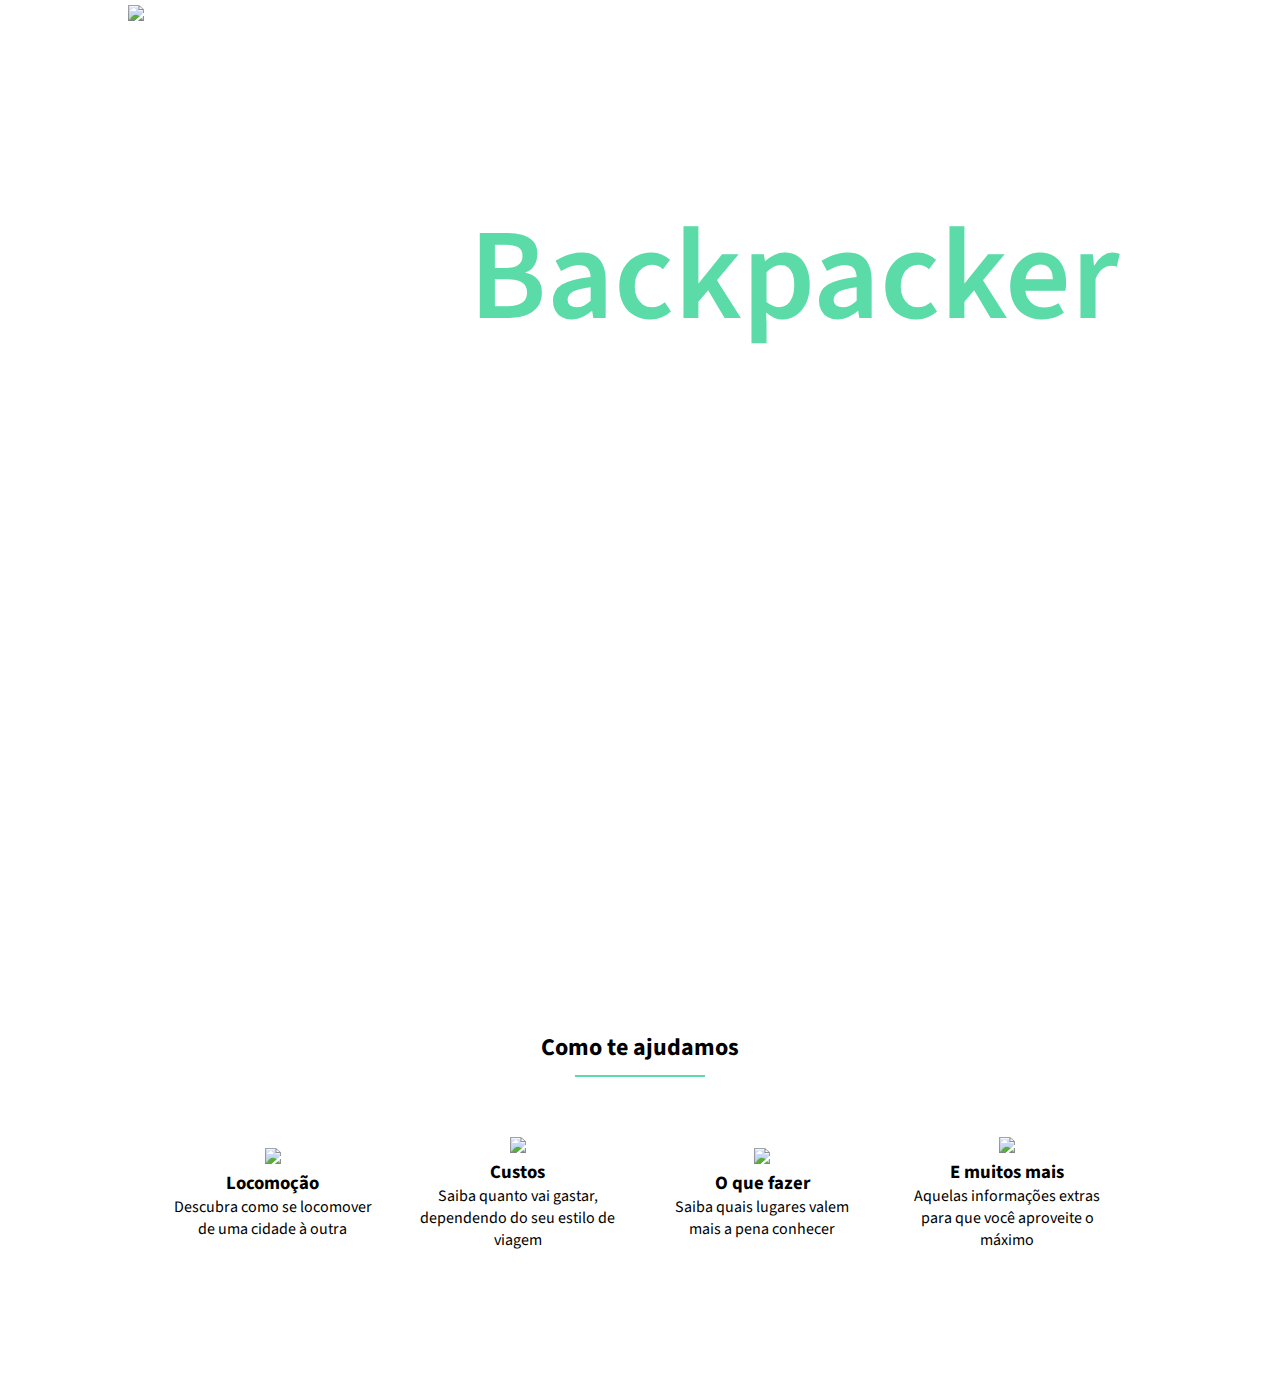
==== index.html @ 9505eb51 "Adicionar nome e botão novo" ====
<!DOCTYPE html>
<html lang="en">

<head>
    <meta charset="UTF-8">
    <meta name="viewport" content="width=device-width, initial-scale=1.0">
    <meta http-equiv="X-UA-Compatible" content="ie=edge">
    <title>DemoDay</title>
    <link rel="stylesheet" href="estilo.css">
    <script src="script.js" defer></script>
    <link href="https://fonts.googleapis.com/css?family=Source+Sans+Pro:200,300,400,600,700" rel="stylesheet">
</head>

<body>

    <header>
        <div id="menu">
            <img src="img/logo.png">
            <h5 id="inicial">Daily Backpacker</h5>
            <h5 id="destinos">Destinos</h5>
            <h5 id="contato">Contato</h5>
            <h5 id="somos">Quem Somos</h5>
            <h5 id="login">Login</h5>
        </div>
        
        <h1>Daily <span>Backpacker</span></h1>
    </header>

    <section id="sec1">
        <h2>Como te ajudamos</h2>
        <div class="linha"></div>
        <div class="icones">
            <div class="icone">
                <img src="img/scooter.png">
                <h3>Locomoção</h3>
                <p>Descubra como se locomover de uma cidade à outra</p>
            </div>
            <div class="icone">
                <img src="img/wallet.png">
                <h3>Custos</h3>
                <p>Saiba quanto vai gastar, dependendo do seu estilo de viagem</p>
            </div>
            <div class="icone">
                <img src="img/turismo.png">
                <h3>O que fazer</h3>
                <p>Saiba quais lugares valem mais a pena conhecer</p>
            </div>
            <div class="icone">
                <img src="img/plus.png">
                <h3>E muitos mais</h3>
                <p>Aquelas informações extras para que você aproveite o máximo</p>
            </div>
        </div>
    </section>



</body>

</html>
---- estilo.css ----
*{
    margin: 0;
    padding: 0;
}

header{
    height: 100vh;
    background-image: url('img/angkor2.jpg');
    background-repeat: no-repeat;
    background-size: cover;
    background-position: center center;
    color: white;
    font-family: 'Source Sans Pro', sans-serif;
}

header #menu{
    height: 80px;
    display: flex;
    justify-content: space-between;
    align-items: center;
    width: 80vw;
    margin: auto;
    font-family: 'Source Sans Pro', sans-serif;
    font-size: 27px;
}

header #menu img{
    height: 70px;   
}

header #menu h5{
    font-weight: 400;
    cursor: pointer;
}
header #menu h5:hover{
    color: #5ADBA8;
}

header h1{
    font-size: 130px;
    text-align: center;
    margin-top: 105px;
    font-weight: 600;
}

#sec1{
    height: 480px;
    display: flex;
    flex-direction: column;
    justify-content: center;
    align-items: center;
    font-family: 'Source Sans Pro', sans-serif;
}

.linha{
    border: solid #5ADBA8 1px; 
    width: 10vw;
    margin-bottom: 60px;
    margin-top: 10px;
}

.icones{
    width: 80vw;
    display: flex;
    justify-content: space-evenly;
    align-items: center;
    text-align: center;
}

.icone{
    width: 200px;
}

span{
    color: #5ADBA8;
}
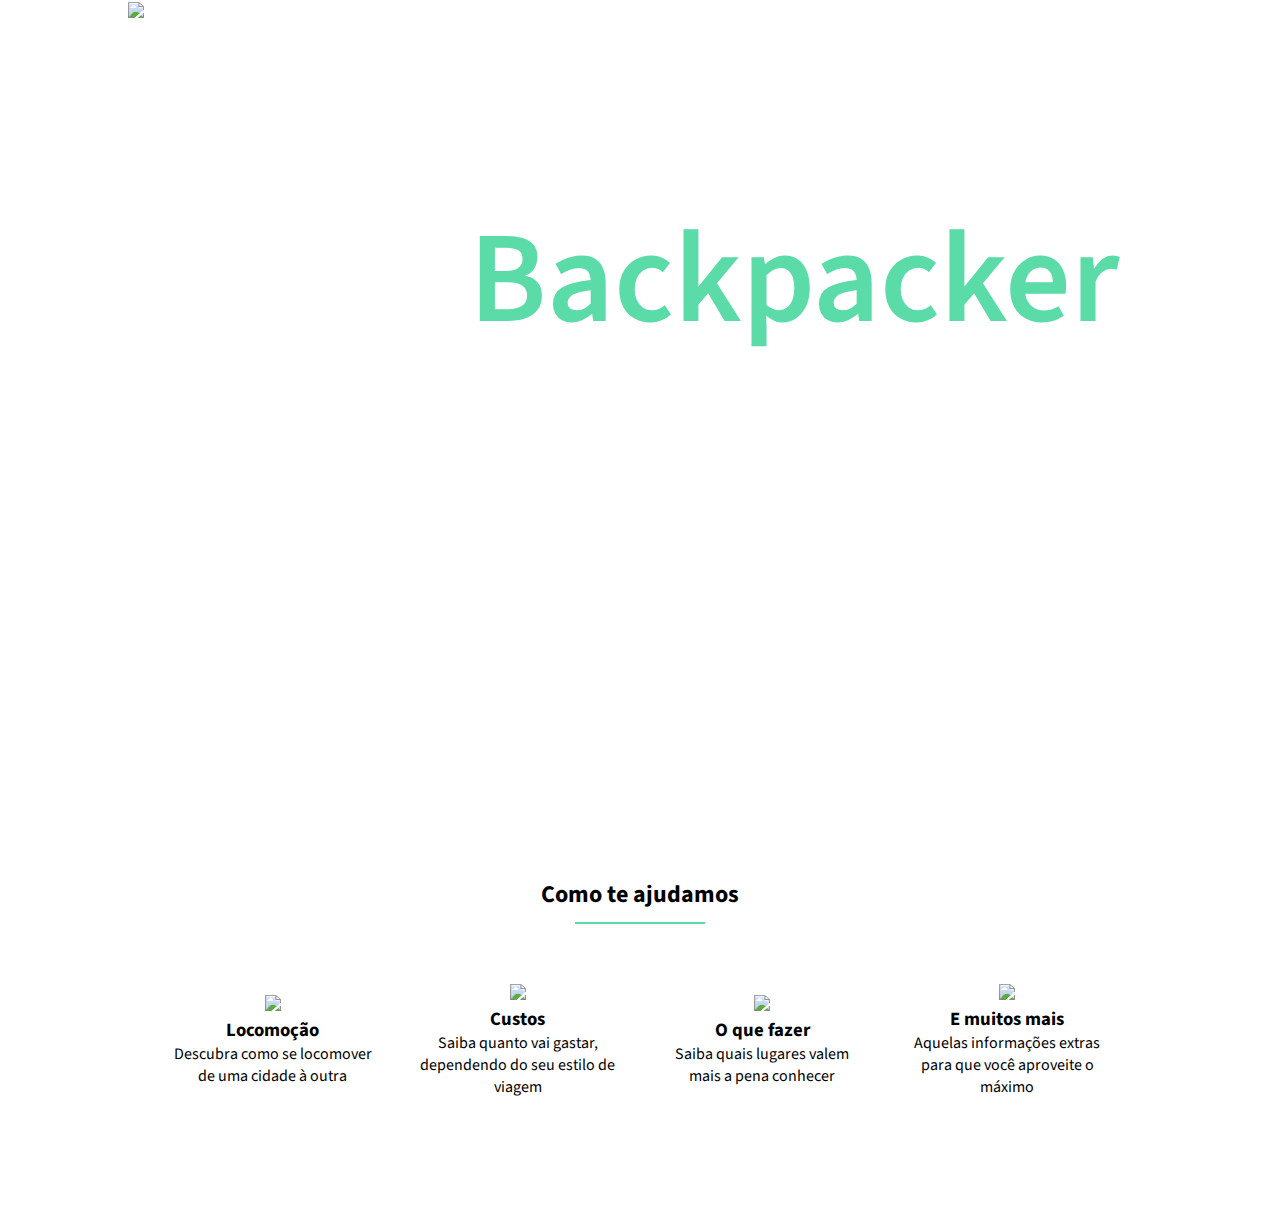
==== commit 2eabbc38: "FINALIZADO" ====
--- a/index.html
+++ b/index.html
@@ -16,13 +16,13 @@
     <header>
         <div id="menu">
             <img src="img/logo.png">
-            <h5 id="inicial">Daily Backpacker</h5>
+            <h5 id="inicial" class="diferentao">Daily Backpacker</h5>
             <h5 id="destinos">Destinos</h5>
             <h5 id="contato">Contato</h5>
             <h5 id="somos">Quem Somos</h5>
             <h5 id="login">Login</h5>
         </div>
-        
+        <div id="linhabrancaheader"></div>
         <h1>Daily <span>Backpacker</span></h1>
     </header>
 
--- a/estilo.css
+++ b/estilo.css
@@ -4,7 +4,7 @@
 }
 
 header{
-    height: 100vh;
+    height: 83vh;
     background-image: url('img/angkor2.jpg');
     background-repeat: no-repeat;
     background-size: cover;
@@ -25,7 +25,7 @@
 }
 
 header #menu img{
-    height: 70px;   
+    height: 77px;   
 }
 
 header #menu h5{
@@ -35,7 +35,11 @@
 header #menu h5:hover{
     color: #5ADBA8;
 }
-
+#linhabrancaheader{
+    width: 98.;
+    background-color: white;
+    height: 3px;
+}
 header h1{
     font-size: 130px;
     text-align: center;
@@ -74,5 +78,11 @@
 span{
     color: #5ADBA8;
 }
+#inicial span:hover{
+    color: #5ADBA8;
+}
+#inicial:hover{
+    color: white;
+}
 
 
